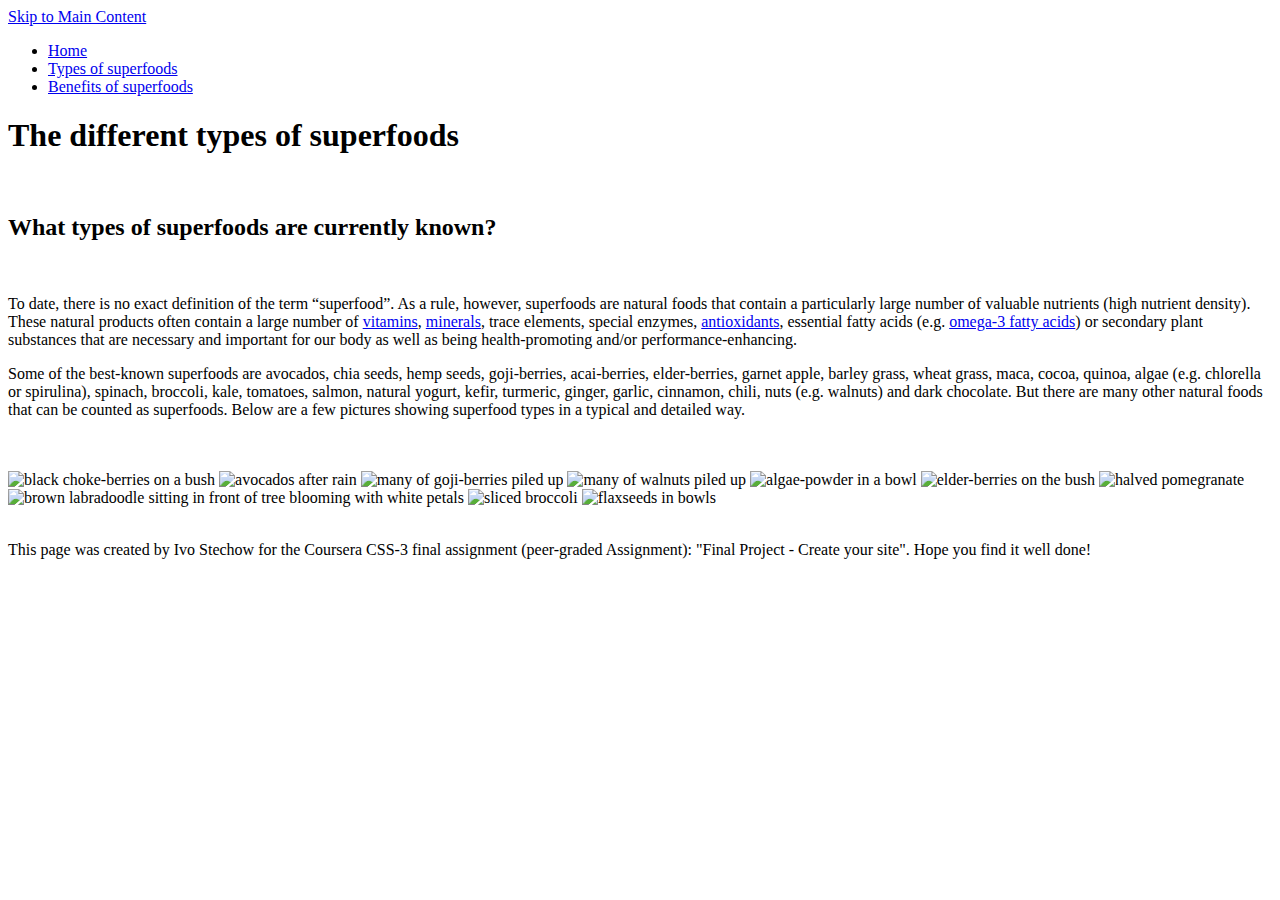
==== 2-superfood-types.html @ 555cc995 "Add files via upload" ====
<!DOCTYPE html>
<html lang="en">

<head>
  <meta charset="utf-8">
  <meta name="viewport" content="width=device-width">
  <title>Neighborhood Walk</title>
<!-- Einbindung des externen Stylesheets -->
<link rel="stylesheet" href="css/styles.css">
</head>

<body>
<div>
<a href="#main_content" class="skip-link">Skip to Main Content</a> 

<header>
<div>   
  <nav>
      <ul>
        <li><a href="1-index.html">Home</a></li>
        <li class="current"><a href="2-superfood-types.html">Types of superfoods</a></li>
        <li><a href="3-superfood-benefits.html">Benefits of superfoods</a></li>
      </ul>
    </nav>
   
    <h1>The different types of superfoods</h1>
</div>     
</header>

<main id="main_content">
  <br>
  <h2>What types of superfoods are currently known?</h2>
  <br>
  <p>To date, there is no exact definition of the term “superfood”. As a rule, however, superfoods are natural 
    foods that contain a particularly large number of valuable nutrients (high nutrient density). 
    These natural products often contain a large number of <a href="https://en.wikipedia.org/wiki/Vitamin">vitamins</a>, 
    <a href="https://en.wikipedia.org/wiki/Mineral_(nutrient)">minerals</a>, trace elements, special enzymes, 
    <a href="https://en.wikipedia.org/wiki/Antioxidant">antioxidants</a>, essential fatty acids (e.g. <a href="https://en.wikipedia.org/wiki/Omega-3_fatty_acid">omega-3 fatty acids</a>) or secondary plant substances 
    that are necessary and important for our body as well as being health-promoting and/or performance-enhancing.</p>
    
  <p>Some of the best-known superfoods are avocados, chia seeds, hemp seeds, goji-berries, acai-berries, elder-berries, garnet apple, barley grass, wheat grass, 
    maca, cocoa, quinoa, algae (e.g. chlorella or spirulina), spinach, broccoli, kale, tomatoes, salmon, natural yogurt, kefir, 
    turmeric, ginger, garlic, cinnamon, chili, nuts (e.g. walnuts) and dark chocolate. But there are many other natural foods that can be counted as superfoods. 
    Below are a few pictures showing superfood types in a typical and detailed way.</p>

    <br>
    <br>

    <div class="grid-container">
      <img src="images/black-chokeberries.jpeg" alt="black choke-berries on a bush" width=100>
      <img src="images/avocados.jpeg" alt="avocados after rain" width=100>
      <img src="images/goji-berries.jpeg" alt="many of goji-berries piled up" width=100>
      <img src="images/walnuts.jpeg" alt="many of walnuts piled up" width=100>
      <img src="images/algae-powder-in-a-bowl.jpeg" alt="algae-powder in a bowl" width=100>
      <img src="images/elderberries-on-the-bush.jpeg" alt="elder-berries on the bush" width=100>
      <img src="images/halved-pomegranate.jpeg" alt="halved pomegranate" width=100>
      <img src="images/superfoods-in-little-bowls.jpeg" alt="brown labradoodle sitting in front of tree blooming with white petals" width=100>
      <img src="images/sliced-broccoli.jpeg" alt="sliced broccoli" width=100>
      <img src="images/flaxseeds-in-bowls.jpeg" alt="flaxseeds in bowls" width=100>
    </div>
    <br>
</main>

<footer>
    <p>This page was created by Ivo Stechow for the Coursera CSS-3 final assignment (peer-graded Assignment): "Final Project - Create your site". Hope you find it well done!</p>
</footer>

</div> 
</body>
</html>
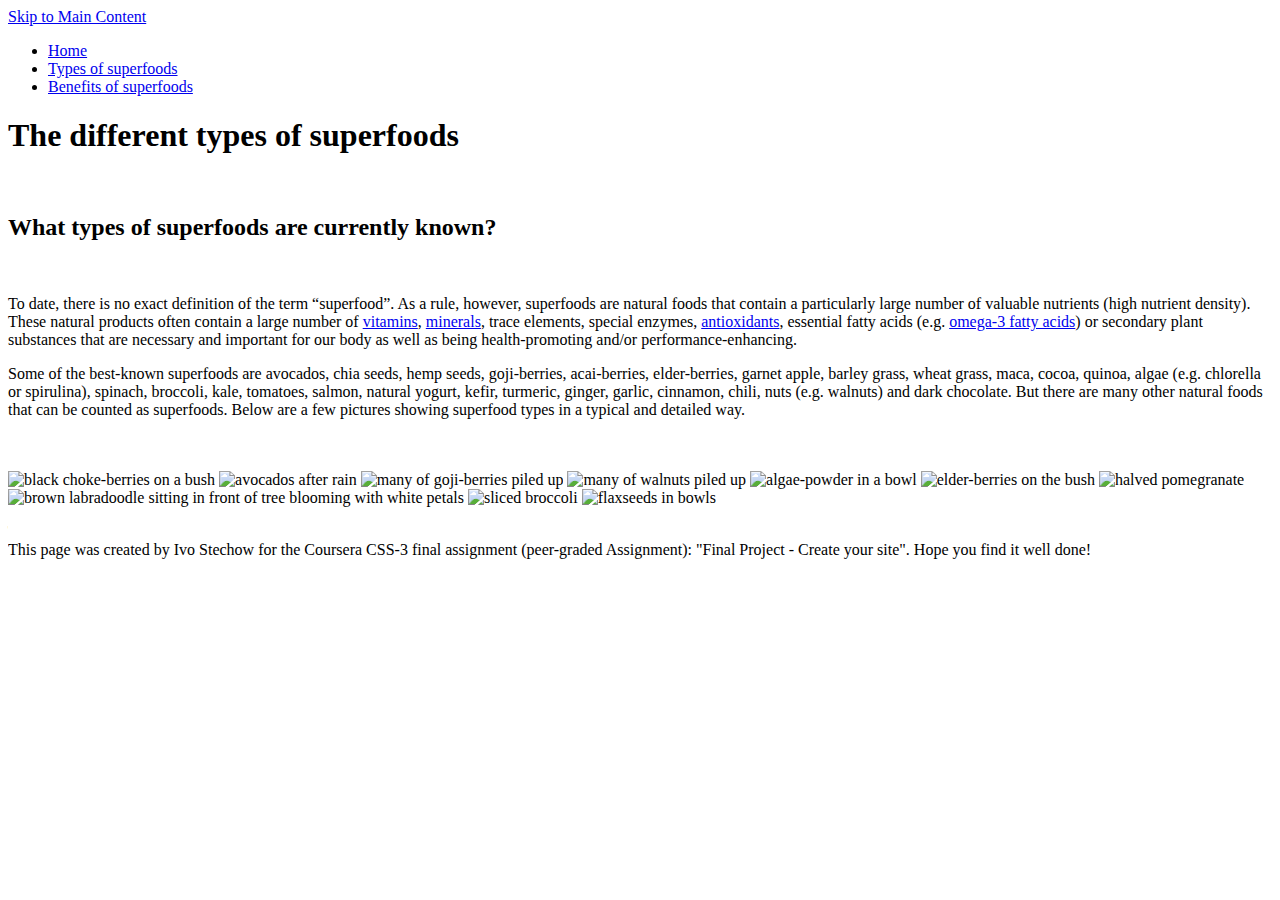
==== commit 431a8240: "Update 2-superfood-types.html" ====
--- a/2-superfood-types.html
+++ b/2-superfood-types.html
@@ -17,7 +17,7 @@
 <div>   
   <nav>
       <ul>
-        <li><a href="1-index.html">Home</a></li>
+        <li><a href="index.html">Home</a></li>
         <li class="current"><a href="2-superfood-types.html">Types of superfoods</a></li>
         <li><a href="3-superfood-benefits.html">Benefits of superfoods</a></li>
       </ul>
@@ -67,4 +67,4 @@
 
 </div> 
 </body>
-</html>+</html>
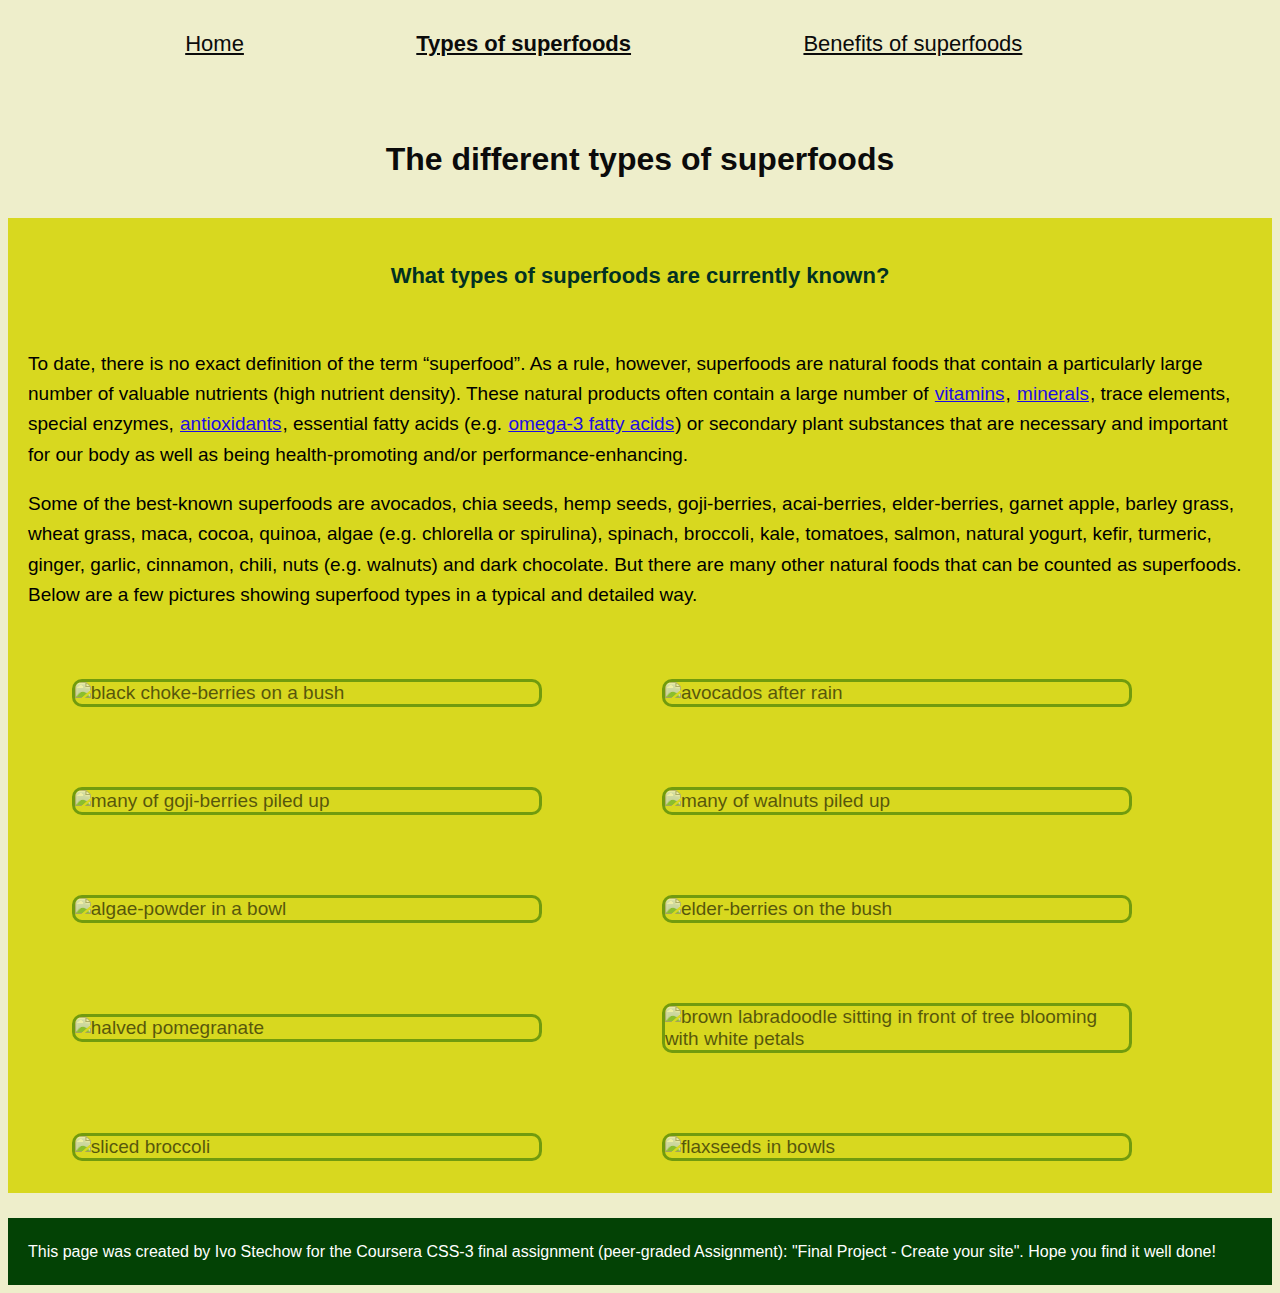
==== commit 08c463fd: "Update 2-superfood-types.html" ====
--- a/2-superfood-types.html
+++ b/2-superfood-types.html
@@ -6,7 +6,7 @@
   <meta name="viewport" content="width=device-width">
   <title>Neighborhood Walk</title>
 <!-- Einbindung des externen Stylesheets -->
-<link rel="stylesheet" href="css/styles.css">
+<link rel="stylesheet" href="styles.css">
 </head>
 
 <body>
--- a/styles.css
+++ b/styles.css
@@ -0,0 +1,184 @@
+
+/* Style definitions for the body */
+body {
+  font-family: Arial, sans-serif, Times, sans-serif;
+  background-color: #eeeecb; 
+}
+
+/* Style definitions for the header */
+header {
+  font-size: 22px; 
+  margin: 1px;
+  margin-top: 5px;
+}
+
+/* Style definitions for the "div-box" in the header */
+header div{
+  background-image: url("../images/different-seeds-piled-up.jpeg");
+  background-size: contain; 
+  height: 200px;
+  width: 100%; 
+}
+
+/* Style definitions for the link "Skip to Main Content" */
+.skip-link {
+  position: absolute;
+  top: -40px; /* Move link out of the visible area */
+  left: 0;
+  background-color: #000; 
+  color: #fff; /* Text-color */
+  padding: 8px;
+  z-index: 100; /* Ensure that the link is in front of other elements */
+  transition: top 0.3s; /* transition effect */
+  text-decoration: none; /* Remove underline  */
+}
+
+/* Style definitions for the link "Skip to Main Content" when it is in focus (move link to the visible area) */
+.skip-link:focus {
+  top: 0; /* Move link to the visible area when it is in focus */
+}
+
+/* Style definitions for the navigation area within the header */
+nav {
+  color: #0b0b0b;
+  display: inline-block; 
+  width: 80%; 
+  padding-left: 50px;
+}
+
+/* Style definitions for the links within the navigation */
+nav a {
+  color: #0b0b0b; 
+  padding: 1px 1px; 
+  text-decoration: underline; 
+  transition: color 0.5s;
+}
+
+/* Style definitions for the links within the navigation on hover */
+nav a:hover {
+  color: #2d7304; 
+  padding: 1px 1px; 
+  transform: scale(1.2);
+}
+
+/* Style definitions for the unordered list (structure of navigation menu) */
+ul {
+  display: flex;
+  flex-wrap: wrap;
+  justify-content: space-around;
+  width: 100%;
+  list-style-type: none;
+  align-items: center;
+}
+
+/* Style definitions for the list items of the ul */
+li {
+  display: flex; /* Display type of the list items, ...these here are flexible */
+  flex-wrap: wrap; /* when the screen is reduced and there is not enough space far all elements, 
+                     some elements move to the next line and are not squeezed together */
+  justify-content: space-evenly; /* the space between the elements will/is left evenly */
+}
+
+/* Style definitions for links on the current page */
+.current {
+  font-weight: 900;
+}
+
+/* Style definitions for the h1 heading */
+h1 {
+  text-align: center; 
+  font-family:Arial, sans-serif, Times, sans-serif;
+  color: #0b0b0b; 
+  font-size: 32px; 
+  padding-top: 40px; 
+  padding-bottom: 5px; 
+}
+
+/* Style definitions for the h2 headings */
+h2 {
+  text-align: center; 
+  font-family:Arial, sans-serif, Times, sans-serif;
+  color: #023122; 
+  font-size: 22px; 
+}
+
+/* Style definitions for the paragraphs */
+p {
+  line-height: 1.6; 
+}
+
+/* Style definitions for the main area */
+main {
+  min-height: 100px;
+  background-color: #d8d81f; 
+  font-size: 19px; 
+  padding: 5px 20px;  
+  margin-top: 10px;
+  margin-bottom: 25px;
+}
+
+/* Style definitions for the links within the main area */
+main a {
+  color: #1e0ce2; 
+  padding: 1px 1px; 
+  text-decoration: underline; 
+}
+
+/* Style definitions for the grid-container */
+.grid-container {
+  display: grid;
+  grid-template-columns: 45% 45%;
+  justify-content: space-evenly;
+  align-items: center;
+  row-gap: 80px;
+  column-gap: 5px;
+  background-color: #d8d81f;
+  padding: 5px;
+}
+
+/* Style definitions for the images within the grid-container */
+.grid-container img {  
+  opacity: 0.6; 
+  width: 85%; 
+  padding: 0px;
+  border: 3px solid #2d7304;
+  border-radius: 10px; 
+}
+/* Style definitions for the images within the grid-container on hover */
+.grid-container img:hover {
+  opacity: 1; 
+  transform: scale(1.1);
+}
+
+/* Style definitions for the flex-container */
+.flex-container {
+  display: flex;
+  flex-wrap: wrap;
+  justify-content: space-between;
+  background-color: #d8d81f;
+  padding: 10px;
+}
+
+/* Style definitions for the images within the flex-container */
+.flex-container img { 
+  margin: 10px;
+  padding: 0px;
+  border: 3px solid #2d7304;
+  border-radius: 10px; 
+}
+
+/* Style definitions for every second (even figure) image within the flex-container */
+.flex-container img:nth-child(even) {
+  margin: 10px;
+  padding: 0px;
+  border: 3px solid #2d7304;
+  border-radius: 70px; 
+}
+
+/* Style definitions for the footer*/
+footer {
+  background-color: #034205; 
+  font-size: 16px; 
+  color: white; 
+  padding: 5px 20px; 
+}
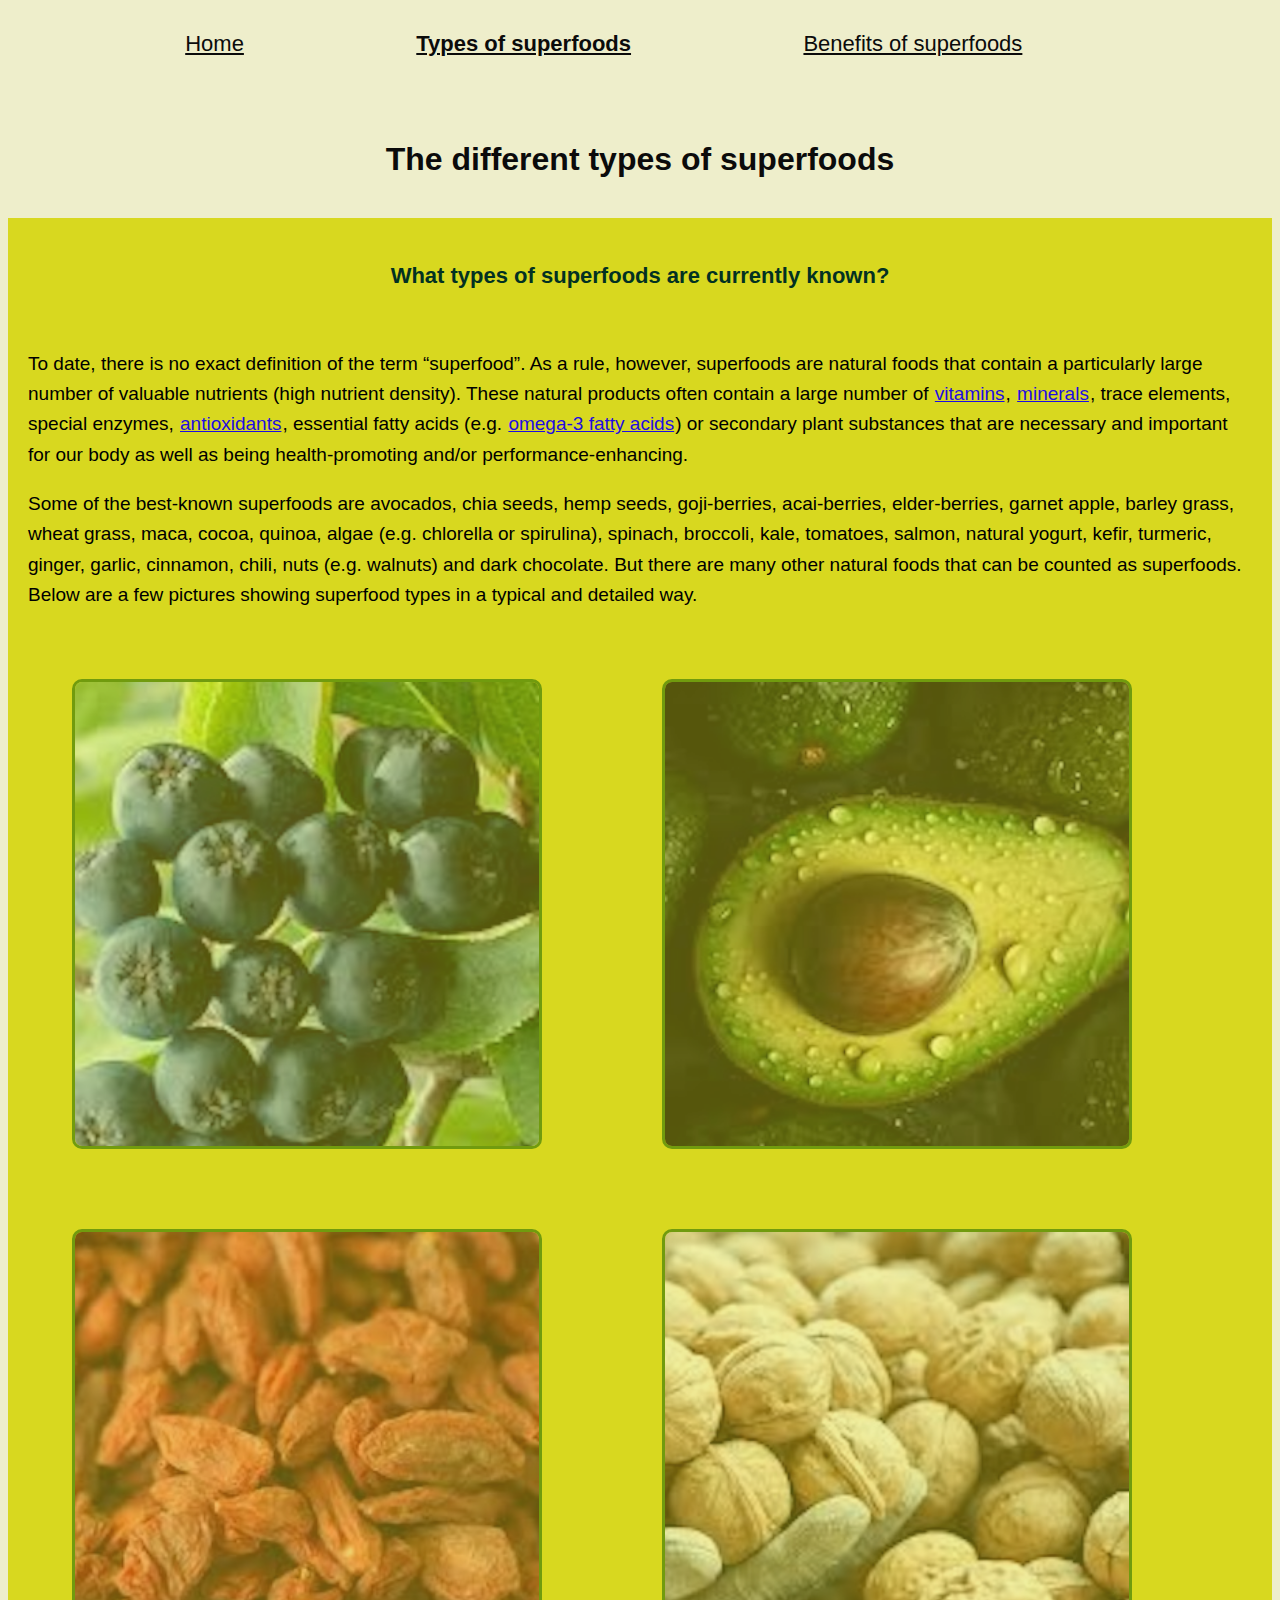
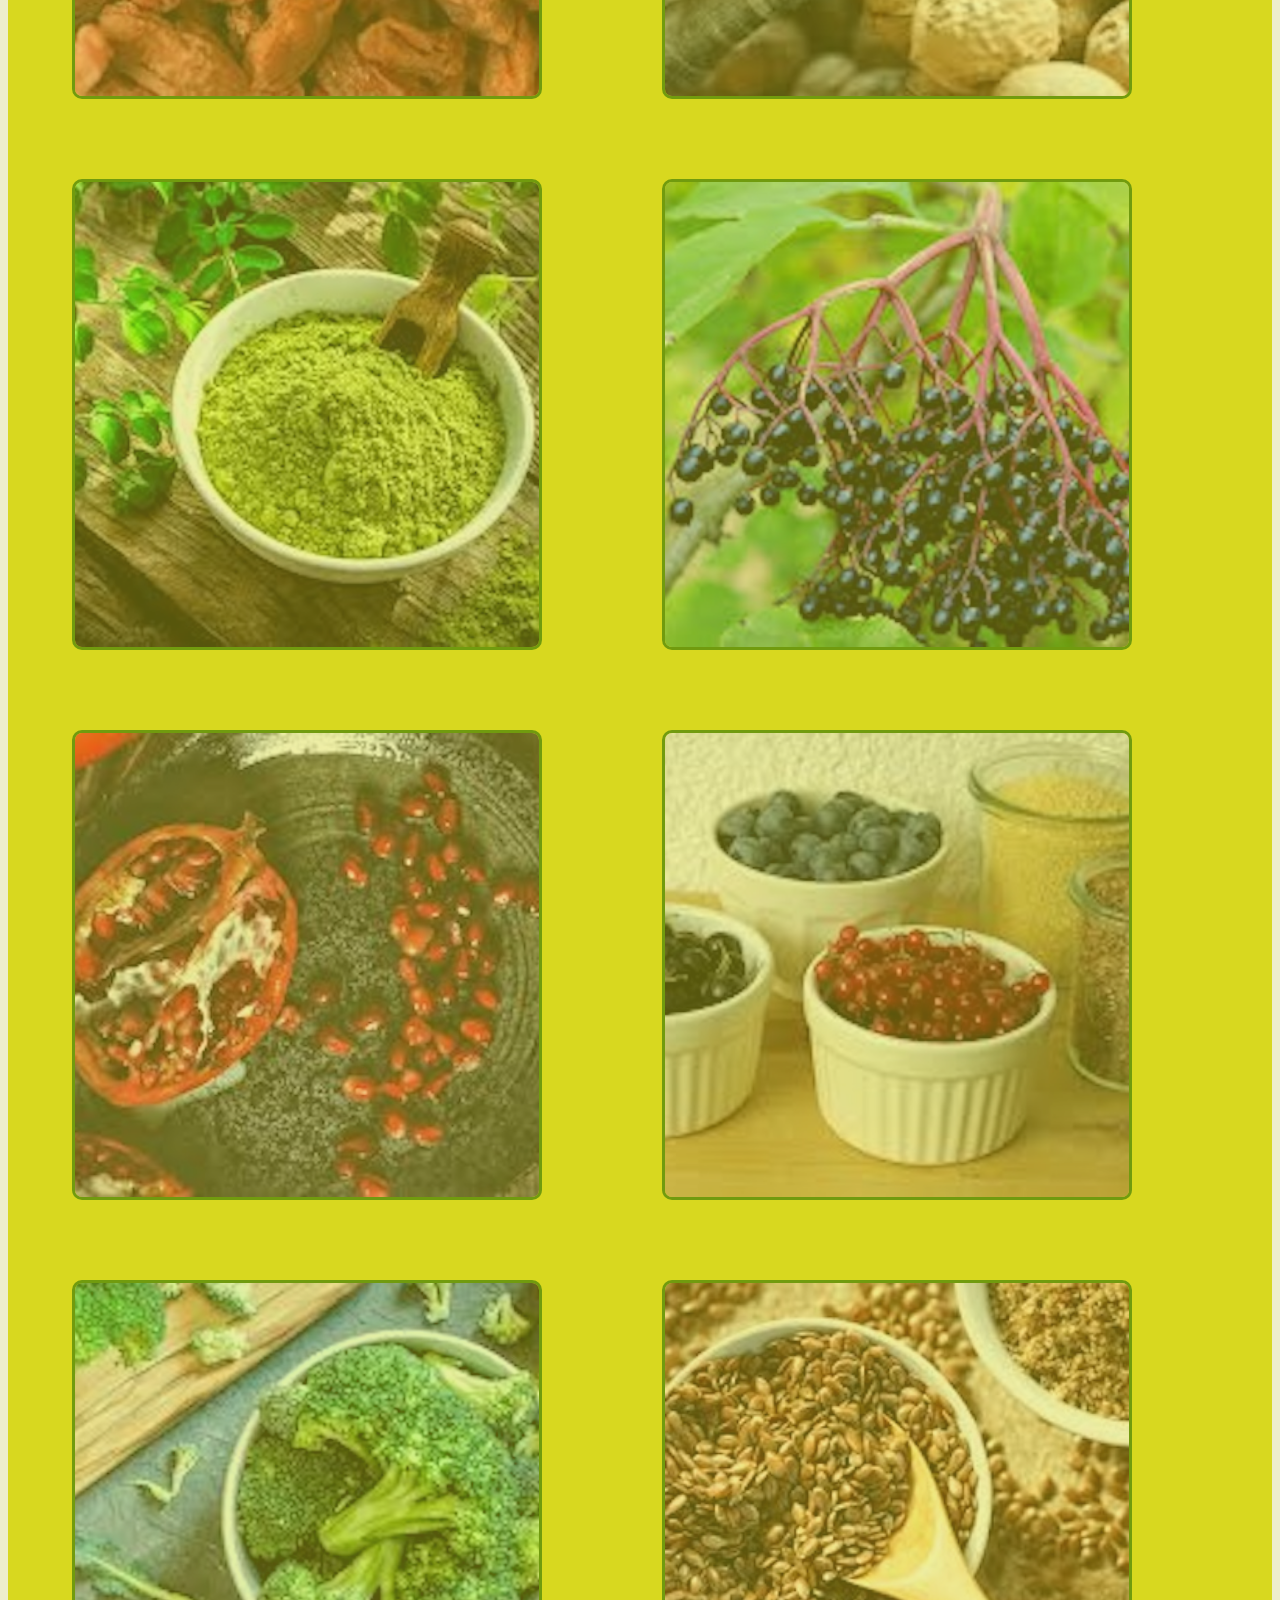
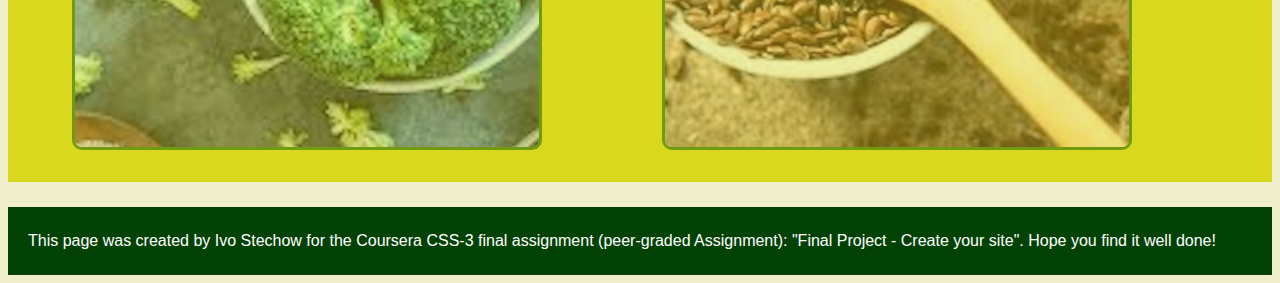
==== commit 65795879: "Update 2-superfood-types.html" ====
--- a/2-superfood-types.html
+++ b/2-superfood-types.html
@@ -47,16 +47,16 @@
     <br>
 
     <div class="grid-container">
-      <img src="images/black-chokeberries.jpeg" alt="black choke-berries on a bush" width=100>
-      <img src="images/avocados.jpeg" alt="avocados after rain" width=100>
-      <img src="images/goji-berries.jpeg" alt="many of goji-berries piled up" width=100>
-      <img src="images/walnuts.jpeg" alt="many of walnuts piled up" width=100>
-      <img src="images/algae-powder-in-a-bowl.jpeg" alt="algae-powder in a bowl" width=100>
-      <img src="images/elderberries-on-the-bush.jpeg" alt="elder-berries on the bush" width=100>
-      <img src="images/halved-pomegranate.jpeg" alt="halved pomegranate" width=100>
-      <img src="images/superfoods-in-little-bowls.jpeg" alt="brown labradoodle sitting in front of tree blooming with white petals" width=100>
-      <img src="images/sliced-broccoli.jpeg" alt="sliced broccoli" width=100>
-      <img src="images/flaxseeds-in-bowls.jpeg" alt="flaxseeds in bowls" width=100>
+      <img src="black-chokeberries.jpeg" alt="black choke-berries on a bush" width=100>
+      <img src="avocados.jpeg" alt="avocados after rain" width=100>
+      <img src="goji-berries.jpeg" alt="many of goji-berries piled up" width=100>
+      <img src="walnuts.jpeg" alt="many of walnuts piled up" width=100>
+      <img src="algae-powder-in-a-bowl.jpeg" alt="algae-powder in a bowl" width=100>
+      <img src="elderberries-on-the-bush.jpeg" alt="elder-berries on the bush" width=100>
+      <img src="halved-pomegranate.jpeg" alt="halved pomegranate" width=100>
+      <img src="superfoods-in-little-bowls.jpeg" alt="brown labradoodle sitting in front of tree blooming with white petals" width=100>
+      <img src="sliced-broccoli.jpeg" alt="sliced broccoli" width=100>
+      <img src="flaxseeds-in-bowls.jpeg" alt="flaxseeds in bowls" width=100>
     </div>
     <br>
 </main>
